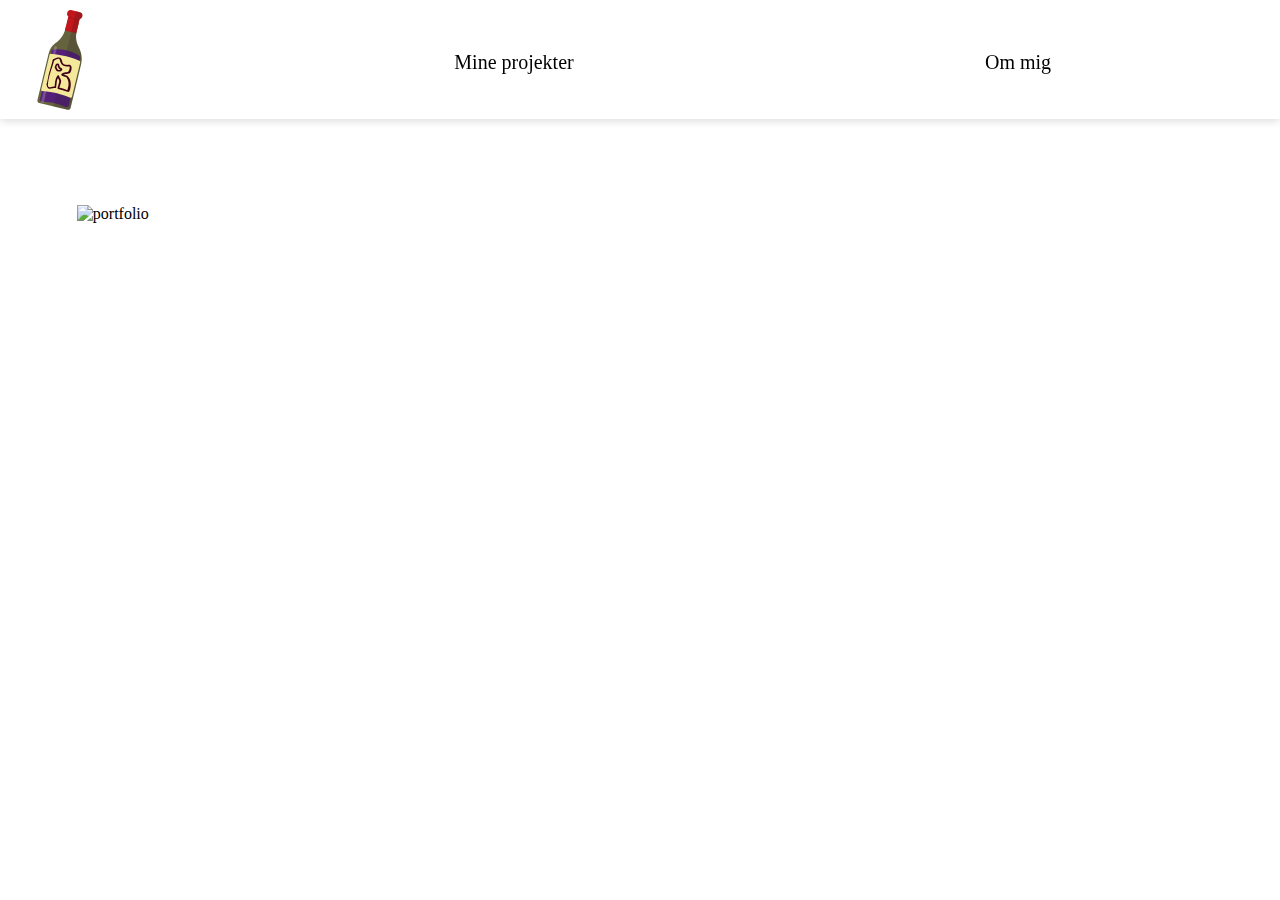
==== index.html @ 69b3aecb "yoyo" ====
<!DOCTYPE html>
<html lang="da">

<head>
    <meta charset="UTF-8">
    <meta http-equiv="X-UA-Compatible" content="IE=edge">
    <meta name="viewport" content="width=device-width, initial-scale=1.0">
    <meta name="robots" content="noindex">
    <link rel="stylesheet" href="style.css">
    <link rel="stylesheet" href="layout.css">
    <title>Forside</title>
</head>

<body>
    <header>
        <nav class="top-nav" id="top-nav">
            <div class="logo">

                <a href="index.html"><img src="img/vinflakse.svg" alt="Logo"></a>
            </div>
            <input class="menu-btn" type="checkbox" id="menu-btn">
            <label class="menu-icon" for="menu-btn"><span class="navicon"></span></label>
            <ul class="menu">

                <li><a class="sider" href="portfolio.html">Mine projekter</a></li>
                <li><a class="sider" href="ommig.html">Om mig</a></li>

            </ul>
        </nav>

    </header>
    <main>
        <div class="porti">
            <img src="img/portfolio.svg" alt="portfolio">
        </div>

    </main>
    <footer>

    </footer>
    <script src="menu.js"></script>
</body>

</html>
---- style.css ----
* {
  margin: 0;
  padding: 0;
  box-sizing: border-box;
}
/******************burger**************/
.logo img {
  width: 80px;
  height: 80px;
}
.porti img {
  width: 100%;
  height: auto;
  padding: 6%;
  margin-top: 45%;
}

.top-nav {
  position: fixed;
  width: 100%;

  padding: 10px 10px 5px;
  display: flex;
  justify-content: space-between;
  align-items: center;
  flex-wrap: wrap;
  transition: top 0.75s ease-in;
  background-color: #fff;
  box-shadow: 0 0 10px rgba(0, 0, 0, 0.2);
}
.top-nav .menu {
  list-style: none;
  overflow: hidden;
  display: flex;
  flex-direction: column;
  align-items: flex-start;
  width: 100%;
  max-height: 0;
  transition: max-height 0.2s ease-out;
}
.menu li {
  text-align: center;
  width: 100%;
}

.top-nav .menu li a {
  display: inline-block;
  min-width: 75px;
  margin: 0.3em 0;
  padding: 0 10px;
  transition: 1s all;
  text-decoration: none;
  font-size: 20px;
  width: 100%;
}
.sider {
  color: black;
}
.sider:hover {
  color: #c2151c;
}
.top-nav .logo {
  display: inline-block;
  width: 150px;
}
.top-nav .menu-icon {
  cursor: pointer;
  display: inline-block;
  padding: 28px 20px;
}
.top-nav .menu-icon .navicon {
  background: #20232d;
  display: block;
  height: 2px;
  position: relative;
  width: 1.625rem;
}
.top-nav .menu-icon .navicon:before,
.top-nav .menu-icon .navicon:after {
  background: #20232d;
  content: "";
  display: block;
  height: 100%;
  position: absolute;
  transition: all 0.2s ease-out;
  width: 100%;
}
.top-nav .menu-icon .navicon:before {
  top: 7px;
}
.top-nav .menu-icon .navicon:after {
  top: -7px;
}
.top-nav .menu-btn {
  display: none;
}
.top-nav .menu-btn:checked ~ .menu {
  max-height: 300px;
}
.top-nav .menu-btn:checked ~ .menu-icon .navicon {
  background: transparent;
}
.top-nav .menu-btn:checked ~ .menu-icon .navicon:before {
  transform: rotate(-45deg);
}
.top-nav .menu-btn:checked ~ .menu-icon .navicon:after {
  transform: rotate(45deg);
}
.top-nav .menu-btn:checked ~ .menu-icon:not(.steps) .navicon:before,
.top-nav .menu-btn:checked ~ .menu-icon:not(.steps) .navicon:after {
  top: 0;
}
---- layout.css ----
@media (min-width: 840px) {
  .top-nav li {
    margin: 0 10px;
  }
  .top-nav .menu {
    display: flex;
    justify-content: space-between;
    width: 80%;
    max-height: none;
    flex-direction: row;
  }
  .top-nav .menu-icon {
    display: none;
  }
  .logo img {
    width: 100px;
    height: 100px;
  }
  .porti img {
    width: 100%;
    height: auto;

    margin-top: 10%;
  }
  .sider {
    color: black;
  }
  .sider:hover {
    color: #c2151c;
  }
}
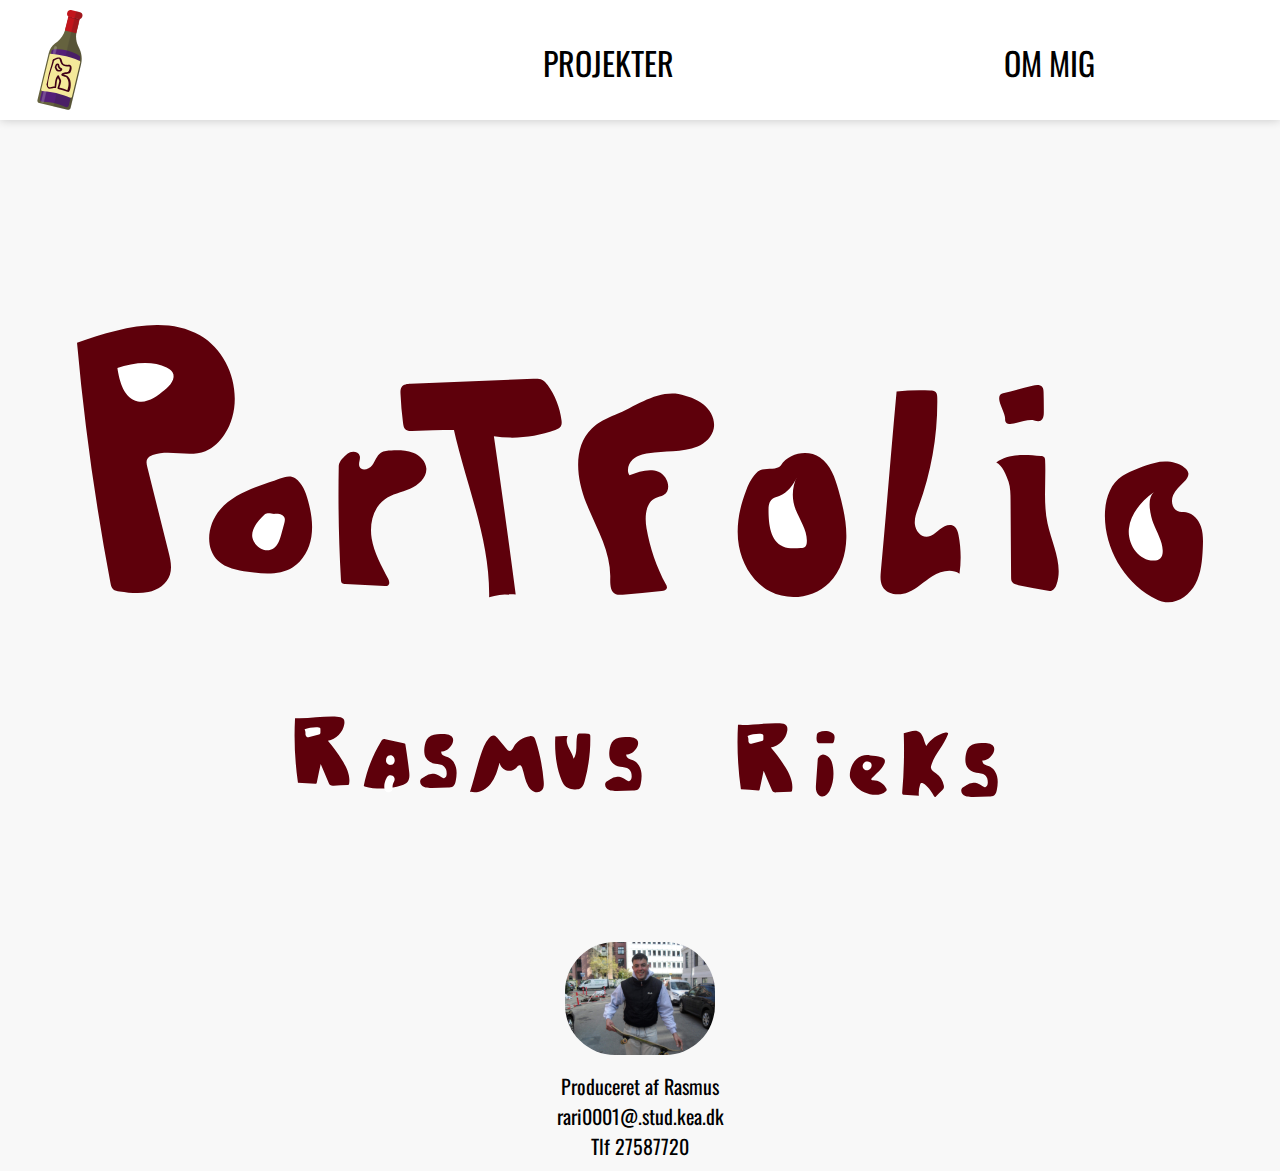
==== commit 644bef48: "ny stof" ====
--- a/index.html
+++ b/index.html
@@ -6,6 +6,9 @@
     <meta http-equiv="X-UA-Compatible" content="IE=edge">
     <meta name="viewport" content="width=device-width, initial-scale=1.0">
     <meta name="robots" content="noindex">
+    <link rel="preconnect" href="https://fonts.googleapis.com">
+    <link rel="preconnect" href="https://fonts.gstatic.com" crossorigin>
+    <link href="https://fonts.googleapis.com/css2?family=Oswald:wght@600&display=swap" rel="stylesheet">
     <link rel="stylesheet" href="style.css">
     <link rel="stylesheet" href="layout.css">
     <title>Forside</title>
@@ -22,8 +25,8 @@
             <label class="menu-icon" for="menu-btn"><span class="navicon"></span></label>
             <ul class="menu">
 
-                <li><a class="sider" href="portfolio.html">Mine projekter</a></li>
-                <li><a class="sider" href="ommig.html">Om mig</a></li>
+                <li><a class="sider" href="portfolio.html">PROJEKTER</a></li>
+                <li><a class="sider" href="ommig.html">OM MIG</a></li>
 
             </ul>
         </nav>
@@ -35,8 +38,12 @@
         </div>
 
     </main>
-    <footer>
+    <footer class="forser">
 
+        <img class=" mig" src="img/IMG_1372.JPG" alt="mig">
+        <p>Produceret af Rasmus</p>
+        <p>rari0001@.stud.kea.dk</p>
+        <p>Tlf 27587720</p>
     </footer>
     <script src="menu.js"></script>
 </body>
--- a/style.css
+++ b/style.css
@@ -8,15 +8,71 @@
   width: 80px;
   height: 80px;
 }
+.h111 {
+  margin-top: 5%;
+  padding: 10px;
+  display: grid;
+  grid-template-columns: 1fr 1fr;
+}
+.logoo {
+  width: 20%;
+  height: auto;
+}
+.logooo {
+  width: 20%;
+  height: auto;
+  margin-left: 25%;
+}
+img {
+  max-width: 100%;
+  height: auto;
+}
+.h11 {
+  margin-top: 5%;
+  padding: 8px;
+}
+.pere {
+  padding: 10px;
+}
+.div2 {
+  padding: 10px;
+}
+.div3 {
+  padding: 10px;
+}
+.div4 {
+  padding: 10px;
+}
+.div5 {
+  padding: 10px;
+}
+.div6 {
+  padding: 10px;
+}
+.div7 {
+  padding: 10px;
+}
+
 .porti img {
   width: 100%;
   height: auto;
   padding: 6%;
-  margin-top: 45%;
+  margin-top: 10%;
+}
+body {
+  font-family: "Oswald", sans-serif;
+  background-color: #f8f8f8;
+}
+.knap {
+  width: auto;
+  height: 10%;
+}
+.knaps {
+  text-align: center;
 }
 
 .top-nav {
-  position: fixed;
+  position: static;
   width: 100%;
 
   padding: 10px 10px 5px;
@@ -52,7 +108,9 @@
   text-decoration: none;
   font-size: 20px;
   width: 100%;
-}
+  font-size: 1.5rem;
+}
+
 .sider {
   color: black;
 }
@@ -110,3 +168,77 @@
 .top-nav .menu-btn:checked ~ .menu-icon:not(.steps) .navicon:after {
   top: 0;
 }
+/******************foter***********************/
+footer {
+  font-size: 20px;
+  margin: 10px;
+  text-align: center;
+  margin-top: 150%;
+}
+.mig {
+  border-radius: 40px;
+  width: 100px;
+  display: inline-block;
+  margin-bottom: 10px;
+}
+.forser {
+  margin-top: 60px;
+}
+/*************************grid********************/
+/***GRID 3*2******/
+#opg_grid {
+  display: grid;
+  grid-template-columns: 1fr 1fr;
+  grid-template-rows: 1fr 1fr 1fr;
+  gap: 5%;
+  padding: 10% 5% 10% 5%;
+}
+
+#opg1 {
+  grid-column: 1;
+  grid-row: 1;
+}
+#opg2 {
+  grid-column: 2;
+  grid-row: 1;
+}
+#opg3 {
+  grid-column: 1;
+  grid-row: 2;
+}
+#opg4 {
+  grid-column: 2;
+  grid-row: 2;
+}
+#opg5 {
+  grid-column: 1;
+  grid-row: 3;
+}
+#opg6 {
+  grid-column: 2;
+  grid-row: 3;
+}
+.bundinker {
+  display: grid;
+  grid-template-columns: 1fr 1fr 1fr;
+  text-align: center;
+  margin-top: 10%;
+}
+.bundinker img {
+  width: auto;
+  height: 40%;
+}
+.video-container {
+  max-width: 100%;
+  overflow: hidden;
+  display: flex;
+  justify-content: center;
+  align-items: center;
+  margin-top: 5%;
+  padding: 4%;
+}
+
+video {
+  max-width: 100%;
+  height: auto;
+}
--- a/layout.css
+++ b/layout.css
@@ -1,13 +1,30 @@
 @media (min-width: 840px) {
+  main {
+    max-width: 1300px;
+    margin: 0 auto;
+  }
+
   .top-nav li {
     margin: 0 10px;
+  }
+  .top-nav .menu li a {
+    display: inline-block;
+    min-width: 75px;
+    margin: 0.3em 0;
+    padding: 0 10px;
+    transition: 1s all;
+    text-decoration: none;
+    font-size: 20px;
+    width: 100%;
+    font-size: 2rem;
   }
   .top-nav .menu {
     display: flex;
     justify-content: space-between;
-    width: 80%;
+    width: 70%;
     max-height: none;
     flex-direction: row;
+    margin-right: 0;
   }
   .top-nav .menu-icon {
     display: none;
@@ -16,11 +33,26 @@
     width: 100px;
     height: 100px;
   }
+  .logoo {
+    width: 25%;
+    height: auto;
+  }
+  .logooo {
+    width: 25%;
+    height: auto;
+    margin-left: 25%;
+  }
+  .knap {
+    width: auto;
+    height: 15%;
+  }
+  img {
+    width: 100%;
+    height: auto;
+  }
   .porti img {
     width: 100%;
     height: auto;
-
-    margin-top: 10%;
   }
   .sider {
     color: black;
@@ -28,4 +60,198 @@
   .sider:hover {
     color: #c2151c;
   }
+  footer {
+    font-size: 20px;
+    margin: 10px;
+    text-align: center;
+    margin-top: 150%;
+  }
+  .mig {
+    border-radius: 50px;
+    width: 150px;
+    display: inline-block;
+    margin-bottom: 10px;
+  }
+  .forser {
+    margin-top: 5%;
+  }
+
+  #opg_grid {
+    display: grid;
+    grid-template-columns: 1fr 1fr 1fr;
+    grid-template-rows: 1fr 1fr;
+    gap: 5%;
+    padding: 5% 5% 10% 5%;
+  }
+
+  #opg1 {
+    grid-column: 1;
+    grid-row: 1;
+    width: 80%;
+  }
+  #opg2 {
+    grid-column: 2;
+    grid-row: 1;
+    width: 80%;
+  }
+  #opg3 {
+    grid-column: 3;
+    grid-row: 1;
+    width: 80%;
+  }
+  #opg4 {
+    grid-column: 2;
+    grid-row: 1;
+    width: 80%;
+  }
+  #opg5 {
+    grid-column: 2;
+    grid-row: 2;
+    width: 80%;
+  }
+  #opg6 {
+    grid-column: 3;
+    grid-row: 2;
+    width: 80%;
+  }
+  .knaps:hover {
+    transform: scale(1.1);
+  }
+  .pere {
+    line-height: 2rem;
+    font-size: 1.5rem;
+    margin-top: 5%;
+  }
+  .div2 {
+    gap: 1%;
+  }
+  .websitdiv {
+    padding: 2%;
+  }
+  .div3 {
+    gap: 1%;
+  }
+  .div4 {
+    gap: 1%;
+  }
+
+  .div5 {
+    gap: 1%;
+  }
+  .div6 {
+    gap: 1%;
+  }
+  .div7 video {
+    gap: 1%;
+    margin-top: 2%;
+  }
+
+  /***************indhold****************/
+  .h11 {
+    font-size: 2rem;
+    margin-top: 0;
+  }
+  .h111 {
+    margin-top: 0%;
+  }
+  .underoverdiv {
+    margin-top: 5%;
+    display: grid;
+    grid-template-columns: 1fr 1fr;
+  }
+  .div2 {
+    display: grid;
+    grid-template-columns: 1fr 1fr;
+    gap: 0%;
+  }
+  .div2 img {
+    width: 100%;
+    height: auto;
+  }
+
+  .div3 img {
+    width: 100%;
+    height: auto;
+    margin-top: 1%;
+  }
+  .div4 img {
+    width: 100%;
+    height: auto;
+  }
+  .div5 {
+    margin-top: 1%;
+    display: grid;
+    grid-template-columns: 1fr 1fr;
+  }
+  .div5 img {
+    width: 100%;
+    height: auto;
+  }
+  .divv {
+    margin-top: 3%;
+  }
+  .div6 {
+    margin-top: 2%;
+  }
+  .h111 {
+    font-size: 2rem;
+    display: grid;
+    grid-template-columns: 1fr 1fr;
+  }
+  .div10 {
+    margin-top: 5%;
+    display: grid;
+    grid-template-columns: 1fr 1fr;
+  }
+
+  .bundinker {
+    margin-top: 10%;
+    display: grid;
+    grid-template-columns: 1fr 1fr 1fr;
+    text-align: center;
+  }
+  .bundinker img {
+    width: auto;
+    height: 40%;
+  }
+  .bunkinger:hover {
+    transform: scale(1.1);
+  }
+  .image-container {
+    position: relative;
+    display: inline-block;
+    margin-left: 10%;
+  }
+  .image-container img {
+    width: 80%;
+    height: auto;
+  }
+
+  .overlay {
+    position: absolute;
+    top: 0;
+    left: 0;
+    width: 80%;
+    height: 67.8%;
+    opacity: 0;
+    background-color: rgba(0, 0, 0, 0.5);
+    transition: opacity 0.5s;
+  }
+
+  .image-container:hover .overlay {
+    opacity: 1;
+  }
+
+  .text {
+    position: absolute;
+    top: 50%;
+    left: 50%;
+    transform: translate(-50%, -50%);
+    color: white;
+    font-size: 50px;
+    text-align: center;
+  }
+  ul {
+    margin-left: 3%;
+  }
 }
